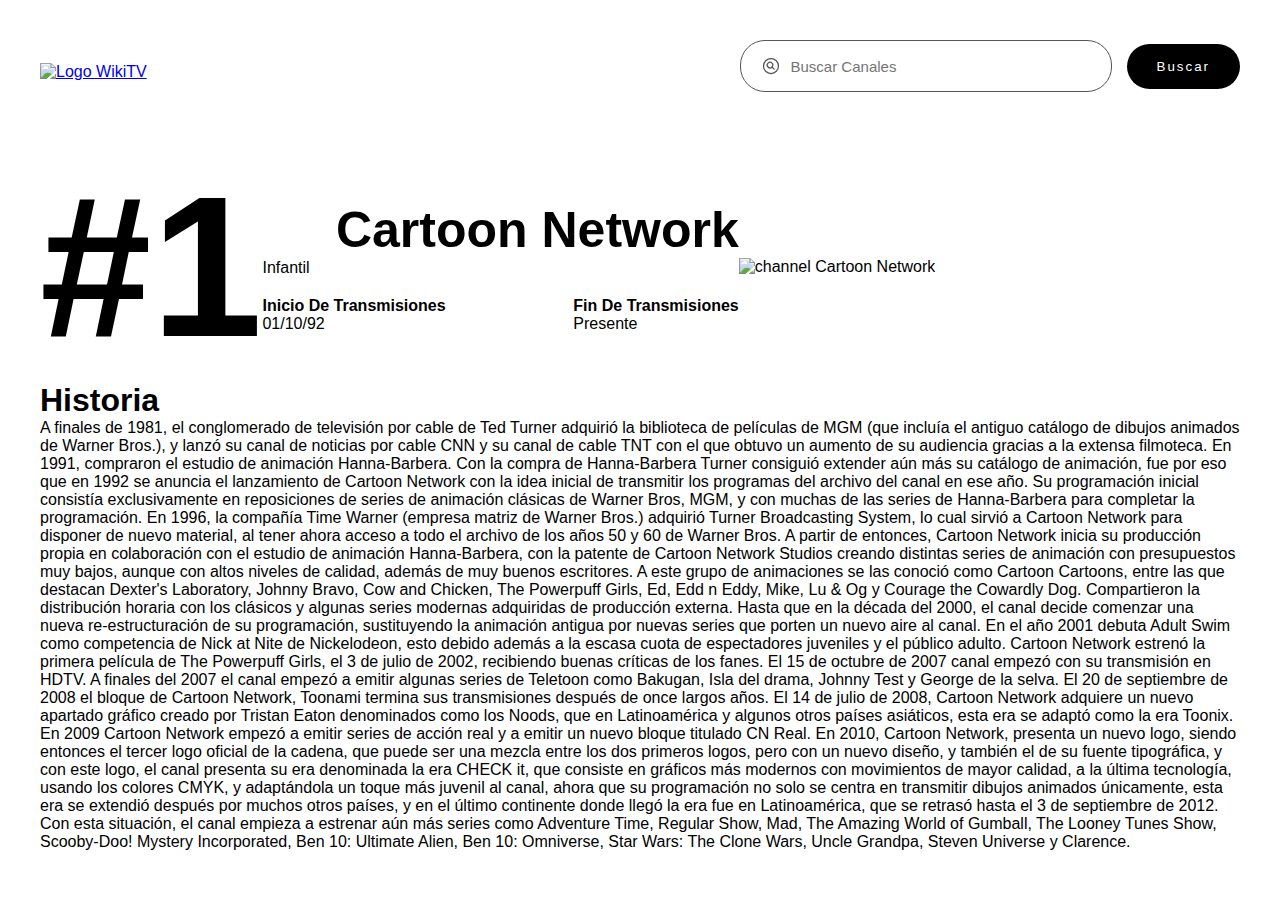
==== Canal.html @ b3f7379b "carpetas cambiadas y archivos eliminados" ====
<!DOCTYPE html>
<html lang="en">
<head>
    <meta charset="UTF-8">
    <meta name="viewport" content="width=device-width, initial-scale=1.0">
    <title>Canal</title>
    <link rel="stylesheet" href="style.css">
</head>
<body>
    <header class="container">
        <a href="/" class="logo">
            <img src="img/img/WikiTVlogo40x40.png" alt="Logo WikiTV">
        </a>
        <form>
            <div class="form-group">
                <svg xmlns="http://www.w3.org/2000/svg" fill="none" viewBox="0 0 24 24" stroke-width="1.5" stroke="currentColor" class="icon-search">
                    <path
                        stroke-linecap="round"
                        stroke-linejoin="round"
                        d="M15.75 15.75l-2.489-2.489m0 0a3.375 3.375 0 10-4.773-4.773 3.375 3.375 0 004.774 4.774zM21 12a9 9 0 11-18 0 9 9 0 0118 0z"
                    />
                </svg>
                
                <input type="search" placeholder="Buscar Canales">
            </div>

            <button class="btn-search">Buscar</button>
        </form>
        
    </header>
    <main class="container main-Canal">
        <div class="header-main-Canal">
            <span class="number-Canal">#1</span>
            <div class="container-img-Canal">
                <img src="https://upload.wikimedia.org/wikipedia/commons/thumb/f/fe/CARTOON_NETWORK_logo.png/640px-CARTOON_NETWORK_logo.png" height="200" 
                alt="channel Cartoon Network"></img>
            </div>

            <div class="container-info-Canal">
                <h1>Cartoon Network</h1>
                <div class="Channel-types">
                    <span class="infantil">Infantil</span>
                </div>
                <div class="info-Canal">
                    <div class="group-info">
                        <p>Inicio De Transmisiones</p>
                        <span>01/10/92</span>
                    </div>
                    <div class="group-info">
                        <p>Fin De Transmisiones</p>
                        <span>Presente</span>
                    </div>
                </div>
            </div>
        </div>
        <div class="container-history">
            <h1>Historia</h1>
             <div class="historia">
                <div class="Hist-group">
                    <p> A finales de 1981, el conglomerado de televisión por cable de Ted Turner adquirió la biblioteca de películas de MGM (que incluía el antiguo catálogo
                     de dibujos animados de Warner Bros.), y lanzó su canal de noticias por cable CNN y su canal de cable TNT con el que obtuvo un aumento de su audiencia gracias 
                     a la extensa filmoteca. En 1991, compraron el estudio de animación Hanna-Barbera.
                     Con la compra de Hanna-Barbera Turner consiguió extender aún más su catálogo de animación, fue por eso que en 1992 se anuncia el lanzamiento de 
                     Cartoon Network con la idea inicial de transmitir los programas del archivo del canal en ese año. Su programación inicial consistía exclusivamente en 
                     reposiciones de series de animación clásicas de Warner Bros, MGM, y con muchas de las series de Hanna-Barbera para completar la programación.
                     En 1996, la compañía Time Warner (empresa matriz de Warner Bros.) adquirió Turner Broadcasting System, lo cual sirvió a Cartoon Network para disponer 
                     de nuevo material, al tener ahora acceso a todo el archivo de los años 50 y 60 de Warner Bros. A partir de entonces, Cartoon Network inicia su producción 
                     propia en colaboración con el estudio de animación Hanna-Barbera, con la patente de Cartoon Network Studios creando distintas series de animación con 
                     presupuestos muy bajos, aunque con altos niveles de calidad, además de muy buenos escritores. A este grupo de animaciones se las conoció como Cartoon Cartoons,
                     entre las que destacan Dexter's Laboratory, Johnny Bravo, Cow and Chicken, The Powerpuff Girls, Ed, Edd n Eddy, Mike, Lu & Og y Courage the Cowardly Dog. 
                     Compartieron la distribución horaria con los clásicos y algunas series modernas adquiridas de producción externa. Hasta que en la década del 2000, 
                     el canal decide comenzar una nueva re-estructuración de su programación, sustituyendo la animación antigua por nuevas series que porten un nuevo aire al canal.
                     En el año 2001 debuta Adult Swim como competencia de Nick at Nite de Nickelodeon, esto debido además a la escasa cuota de espectadores juveniles y el público adulto. 
                     Cartoon Network estrenó la primera película de The Powerpuff Girls, el 3 de julio de 2002, recibiendo buenas críticas de los fanes. El 15 de octubre de 2007 canal 
                     empezó con su transmisión en HDTV. A finales del 2007 el canal empezó a emitir algunas series de Teletoon como Bakugan, Isla del drama, Johnny Test y George de la selva. 
                     El 20 de septiembre de 2008 el bloque de Cartoon Network, Toonami termina sus transmisiones después de once largos años. El 14 de julio de 2008, 
                     Cartoon Network adquiere un nuevo apartado gráfico creado por Tristan Eaton denominados como los Noods, que en Latinoamérica y algunos otros países asiáticos, 
                     esta era se adaptó como la era Toonix. En 2009 Cartoon Network empezó a emitir series de acción real y a emitir un nuevo bloque titulado CN Real. 
                     En 2010, Cartoon Network, presenta un nuevo logo, siendo entonces el tercer logo oficial de la cadena, que puede ser una mezcla entre los dos primeros logos, 
                     pero con un nuevo diseño, y también el de su fuente tipográfica, y con este logo, el canal presenta su era denominada la era CHECK it, que consiste en 
                     gráficos más modernos con movimientos de mayor calidad, a la última tecnología, usando los colores CMYK, y adaptándola un toque más juvenil al canal, 
                     ahora que su programación no solo se centra en transmitir dibujos animados únicamente, esta era se extendió después por muchos otros países, 
                     y en el último continente donde llegó la era fue en Latinoamérica, que se retrasó hasta el 3 de septiembre de 2012. Con esta situación, 
                     el canal empieza a estrenar aún más series como Adventure Time, Regular Show, Mad, The Amazing World of Gumball, The Looney Tunes Show, 
                     Scooby-Doo! Mystery Incorporated, Ben 10: Ultimate Alien, Ben 10: Omniverse, Star Wars: The Clone Wars, Uncle Grandpa, Steven Universe y Clarence.
                    </p>
                </div>
             </div>
        </div>
    </main>
</body>
</html>
---- style.css ----
@import url('https://fonts.googleapis.com/css2?family=Montserrat:wght@600&display=swap');
:root
{
    --color-fire: #ff7402;
	--color-grass: #9bcc50;
	--color-steel: #9eb7b8;
	--color-water: #4592c4;
	--color-psychic: #f366b9;
	--color-ground: #ab9842;
	--color-ice: #51c4e7;
	--color-flying: #3dc7ef;
	--color-ghost: #4d5b64;
	--color-normal: #a4acaf;
	--color-poison: #7e0058;
	--color-rock: #a38c21;
	--color-fighting: #d56723;
	--color-dark: #707070;
	--color-bug: #729f3f;
	--color-dragon: linear-gradient(180deg, #53a4cf 50%, #f16e57 50%);
	--color-electric: #bba909;
	--color-fairy: #fdb9e9;
	--color-shadow: #7b62a3;
	--color-unknow: #757575;

	--color-primary: #006d77;
	--color-primary-hover: #83c5be;
}

*{
    margin: 0;
    padding: 0;
    box-sizing: border-box;
}

body{
    font-family: 'Montserrat';
}

/* Globales */
.container{
    max-width: 1200px;
    margin: 0 auto;
}

/* Header */

header{
    display: flex;
    align-items: center;
    justify-content: space-between;

    padding: 40px 0;
}

.logo img{
    width: 130px;
}

header form{
    display: flex;
    align-items: center;

    gap: 15px;
}

.form-group{
    display: flex;
    align-items: center;
    gap: 10px;

    border: 1px solid #555;
    padding: 15px 20px;
    border-radius: 25px;
}

.form-group input{
    font-family: inherit;
    width: 300px;
    border: none;
    outline: none;
    font-size: 15px;
}

.icon-search{
    width: 20px;
    height: 20px;
    stroke: #555;
}

.btn-search{
    border: none;
    outline: none;
    border-radius: 25px;
    font-family: inherit;
    padding: 15px 30px;
    cursor: pointer;
    letter-spacing: 2px;
    background-color: #000;
    color: #fff;
}

.btn-search:hover{
    background-color: var(--color-primary-hover);
    color: #000;
}

/* btn filter */
.container-filter{
    display: flex;
}
.icon-filter{
    display: flex;
    align-items: center;
    gap: 15px;

    margin-bottom: 20px;
    cursor: pointer;
}

.icon-filter .icon{
    width: 30px;
    height: 30px;
    stroke: #555;
}

/* Card List */
.card-list-channels{
    display: grid;
    grid-template-columns: repeat(6,1fr);
    gap: 20px;
}

.card-channels{
    cursor: pointer;
    text-decoration: none;
}

.card-img {
    background-color: #f2f2f2;
    display: flex;
    align-items: center;
    justify-content: center;
    border-radius: 5px;
    height: 280px;
}


/* ... Tu código CSS anterior ... */

.card-img {
    background-color: #f2f2f2;
    display: flex;
    align-items: center;
    justify-content: center;
    border-radius: 5px;
    height: 280px;
}

.card-img img {
    width: 100%; /* Haz que las imágenes ocupen el 100% del contenedor */
    max-height: 100%; /* Limita la altura máxima al 100% del contenedor */
    object-fit: contain; /* Escalar y recortar la imagen para que se ajuste al contenedor */
    border-radius: 5px; /* Mismo borde redondeado que el contenedor */
}

.card-info {
    padding: 15px;
}

/* ... Tu código CSS anterior ... */


.channels-id{
    display: block;
    color: #888;
    margin-bottom: 15px;
}

.channel-types{
    display: flex;
    gap: 10px;
    margin-top: 10px;
}

.channel-types span{
    font-size: 12px;
    padding: 5px 20px;
    border-radius: 5px;
    color: #fff;
}

/* Tipos */

.Infantil{
    background-color: var(--color-fairy);
}

.NoDisponibles{
    background-color: var(--color-unknow);
}

.Disponibles{
    background-color: var(--color-bug);
}

.Juvenil{
    background-color: var(--color-fighting);
}

.container-filters{
    display: flex;
    justify-content: center;
    left: -300px;
    position: fixed;
    top: 0;
   
    
    width: 165px;
    
    color: #555;
    background-color: #f2f2f2;
    height: 100%;
    padding-top: 140px;
    transition: all .3s linear;
}

.container-filters.active {
    left: 0;
}

.filter-by-type{
    display: flex;
    flex-direction: column;

    gap: 20px;
}

.filter-by-type span{
    font-weight: 700;
    font-size: 22px;
}

.group-type{
    display: flex;
    gap: 10px;

    margin-left: 15px;
}

.group-type label{
    cursor: pointer;
}

/* Estilos Paginas De Canales */

.main-Canal{
    display: flex;
    flex-direction: column;
    margin-bottom: 50px;
}

.header-main-Canal{
    margin-top: 20px;

    display: flex;
    align-items: center;

    position: relative;
}

.number-Canal{
    position: static;
    top: -40px;
    left: 0;

    font-size: 200px;
    font-weight: 700;
    color: black;
}

.container-img-Canal{
  order: 2;
  flex: 1;
  padding: 25px 25px 25px 0;
}

.container-img-Canal img{
    width: 100;
}

.container-info-Canal{
    display: flex;
    flex-direction: column;

    order: 1;
    flex: 1;
}

.container-info-Canal h1{
    text-align: right;
    font-size: 50px;
}

.info-Canal{
    display: flex;
    justify-content: space-between;

    margin-top: 20px;
}

.group-info p{
    font-weight: 700;
}

*{
    margin: 0;
    padding: 0;
    font-family: Arial, Helvetica, sans-serif;
    box-sizing: border-box;
    transition: 0.5s;
}

body{
    height: 100vh;
    width: 100%;
    position: relative;
}

footer {
    width: 100%;
    position: absolute;
    bottom: 0;
    left: 0;
    padding: 0.01rem 0.2%; /* Reducido el padding aún más */
    background-color: black;
    display: flex;
    justify-content: center;
    align-items: center;
    flex-direction: column;
}

/* Opcional: Ajusta la altura del logo en el footer si es necesario */
.logo {
    height: 5px; /* Ajusta según sea necesario */
    margin-bottom: 0.005rem; /* Ajusta según sea necesario */
}

.social-icons-container,
.footer-menu-container {
    display: flex;
    justify-content: center;
    align-items: center;
    flex-wrap: wrap;
    margin-bottom: 0.005rem; /* Reducido el margin-bottom */
}

.menu-item {
    margin: 0.001rem 0.1rem; /* Reducido el margin aún más */
    font-size: 10px; /* Reducido el tamaño de letra */
}


.social-icon{
    height: 50px;
    width: 50px;
    border-radius: 50px;
    border: 1px solid #f2f2f2;
    background-image: url(https://upload.wikimedia.org/wikipedia/commons/thumb/c/c3/Facebook_icon_%28black%29.svg/2048px-Facebook_icon_%28black%29.svg.png);
    background-position: center;
    background-size: 40%;
    background-repeat: no-repeat;
    margin: 1rem;
}

.social-icon:hover{
    background-color: #121212;
    filter: invert(1);
}

.social-icon:nth-of-type(2){
    background-image: url(https://freelogopng.com/images/all_img/1683191308instagram-logo-black-and-white.png);
    
}

.social-icon:nth-of-type(3){
    background-image: url(https://upload.wikimedia.org/wikipedia/commons/5/57/X_logo_2023_%28white%29.png);
    
}

.social-icon:nth-of-type(4){
    background-image: url(https://seeklogo.com/images/T/threads-logo-1ABBA246BE-seeklogo.com.png);
    
}

.footer-menu-container{
    list-style-type: none;
    color: #f2f2f2;
}

.footer-menu-contact{
    font-size: 15px;
    text-decoration: none;
    color: #f2f2f2;
}

.menu-item{
    margin: 1rem 1.5rem;
    cursor: pointer;
    opacity: 0.6;
}

.menu-item:hover{
    opacity: 1;
}
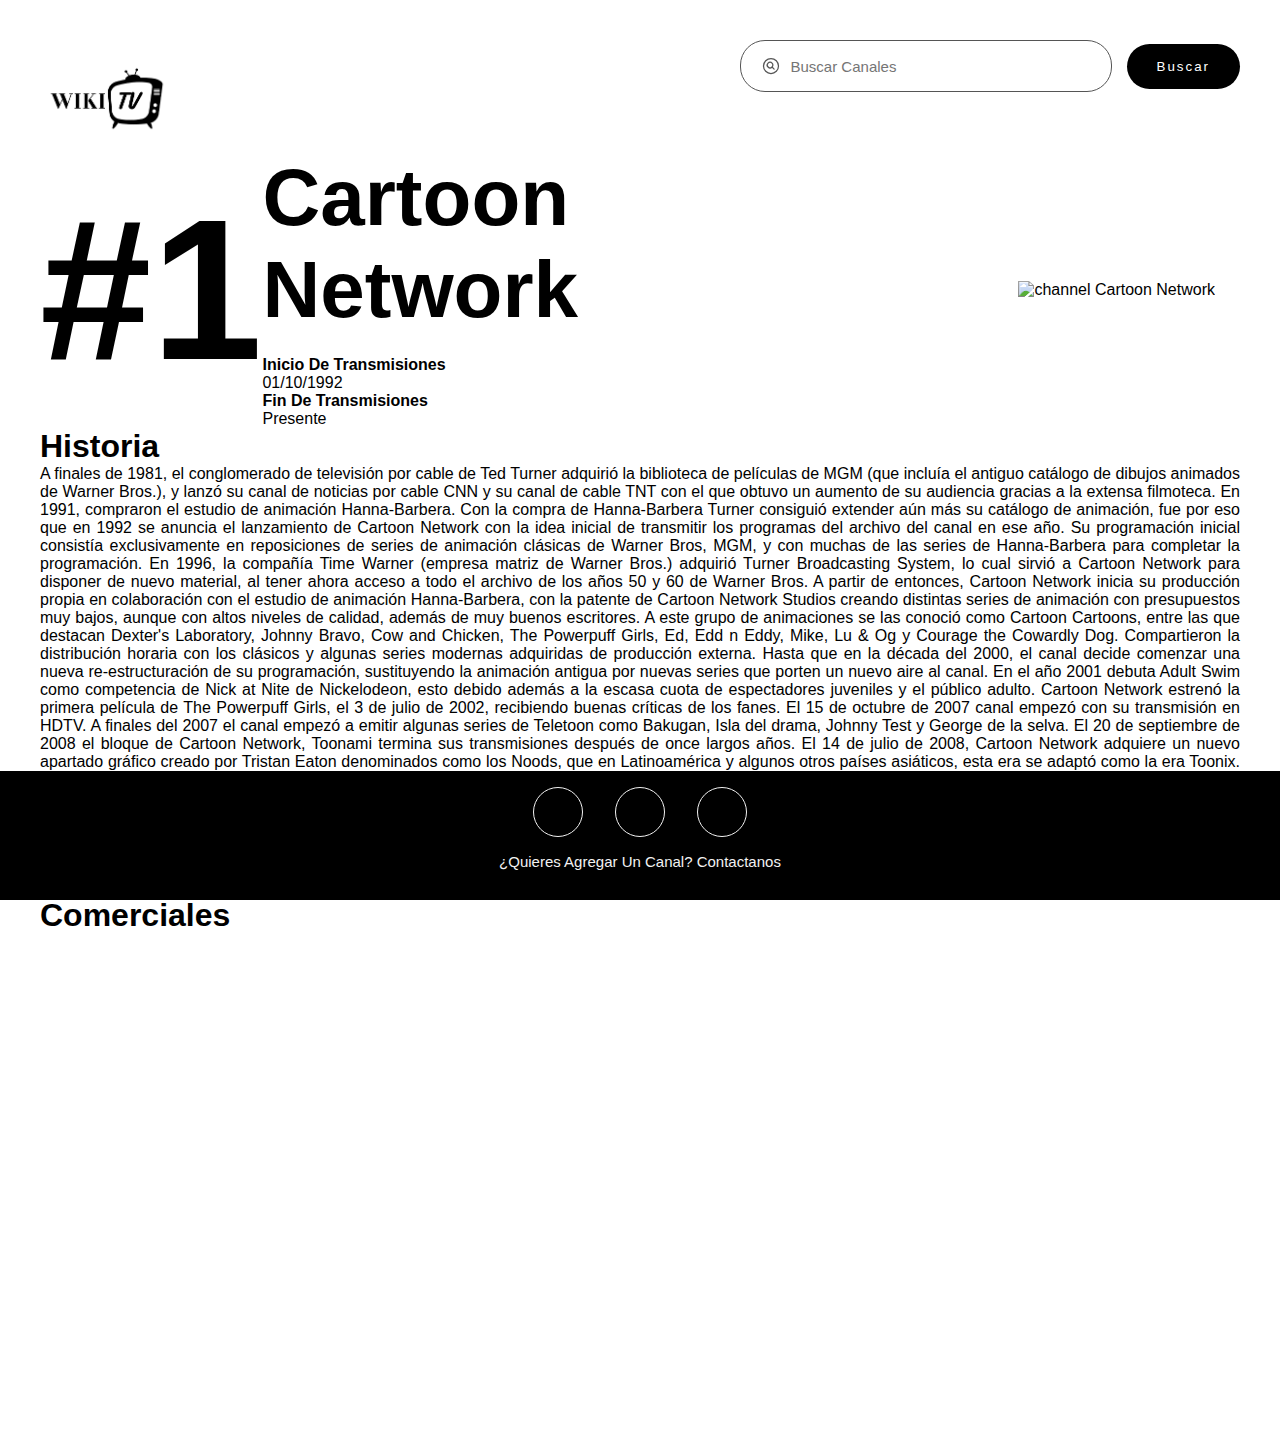
==== commit 47260285: "actualize los canales" ====
--- a/Canal.html
+++ b/Canal.html
@@ -3,13 +3,14 @@
 <head>
     <meta charset="UTF-8">
     <meta name="viewport" content="width=device-width, initial-scale=1.0">
-    <title>Canal</title>
+    <title>Cartoon Network</title>
     <link rel="stylesheet" href="style.css">
+    <link rel="icon" href="assets/tv.ico">
 </head>
 <body>
     <header class="container">
         <a href="/" class="logo">
-            <img src="img/img/WikiTVlogo40x40.png" alt="Logo WikiTV">
+            <img src="assets/WikiTVlogo40x40.png" alt="Logo WikiTV">
         </a>
         <form>
             <div class="form-group">
@@ -38,13 +39,10 @@
 
             <div class="container-info-Canal">
                 <h1>Cartoon Network</h1>
-                <div class="Channel-types">
-                    <span class="infantil">Infantil</span>
-                </div>
-                <div class="info-Canal">
+                <div class="info-Canal"> </div> 
                     <div class="group-info">
                         <p>Inicio De Transmisiones</p>
-                        <span>01/10/92</span>
+                        <span>01/10/1992</span>
                     </div>
                     <div class="group-info">
                         <p>Fin De Transmisiones</p>
@@ -57,7 +55,7 @@
             <h1>Historia</h1>
              <div class="historia">
                 <div class="Hist-group">
-                    <p> A finales de 1981, el conglomerado de televisión por cable de Ted Turner adquirió la biblioteca de películas de MGM (que incluía el antiguo catálogo
+                    <p style="text-align: justify;"> A finales de 1981, el conglomerado de televisión por cable de Ted Turner adquirió la biblioteca de películas de MGM (que incluía el antiguo catálogo
                      de dibujos animados de Warner Bros.), y lanzó su canal de noticias por cable CNN y su canal de cable TNT con el que obtuvo un aumento de su audiencia gracias 
                      a la extensa filmoteca. En 1991, compraron el estudio de animación Hanna-Barbera.
                      Con la compra de Hanna-Barbera Turner consiguió extender aún más su catálogo de animación, fue por eso que en 1992 se anuncia el lanzamiento de 
@@ -87,6 +85,35 @@
                 </div>
              </div>
         </div>
+        <div class="container-videos">
+            <h1>Comerciales</h1>
+            <div class="Comerciales">
+            </div>
+        </div>
+        <iframe width="700" height="335" src="https://www.youtube.com/embed/aDQP8LMOQxE?si=Gv8I87i64zrgUKbK?autoplay=1" title="YouTube video player" frameborder="0" allow="accelerometer; autoplay; clipboard-write; encrypted-media; gyroscope; picture-in-picture; web-share" allowfullscreen>
+        </iframe>
+        <br>
+        <br>
+        <br>
+        <br>
+        <br>
+        <br>
+        <br>
+        <br>
+        <br>
+        <footer>
+            <div class="social-icons-container">
+                <a href="https://www.facebook.com/joshua.ruizlopez.3" class="social-icon"></a>
+                <a href="https://www.instagram.com/heyitsjosh.12/" class="social-icon"></a>
+                <a href="https://twitter.com/TVLaint" class="social-icon"></a>
+            </div>
+            <ul class="footer-menu-contact">
+                <li>
+                    <div class="open-button">¿Quieres Agregar Un Canal? Contactanos</div>
+                </li> 
+            </ul>
+        </footer>
+        
     </main>
 </body>
 </html>--- a/style.css
+++ b/style.css
@@ -279,9 +279,10 @@
 }
 
 .container-img-Canal{
-  order: 2;
+  order: 100;
   flex: 1;
   padding: 25px 25px 25px 0;
+  text-align: end;
 }
 
 .container-img-Canal img{
@@ -291,14 +292,13 @@
 .container-info-Canal{
     display: flex;
     flex-direction: column;
-
     order: 1;
     flex: 1;
 }
 
 .container-info-Canal h1{
-    text-align: right;
-    font-size: 50px;
+    text-align: left;
+    font-size: 80px;
 }
 
 .info-Canal{
@@ -328,7 +328,7 @@
 
 footer {
     width: 100%;
-    position: absolute;
+    position: fixed;
     bottom: 0;
     left: 0;
     padding: 0.01rem 0.2%; /* Reducido el padding aún más */
@@ -337,7 +337,12 @@
     justify-content: center;
     align-items: center;
     flex-direction: column;
-}
+    padding-bottom: 30px;
+    
+}
+
+/* Footer Hack*/
+@import url(footer-hack.css);
 
 /* Opcional: Ajusta la altura del logo en el footer si es necesario */
 .logo {
@@ -352,6 +357,7 @@
     align-items: center;
     flex-wrap: wrap;
     margin-bottom: 0.005rem; /* Reducido el margin-bottom */
+
 }
 
 .menu-item {
@@ -403,6 +409,14 @@
     color: #f2f2f2;
 }
 
+.footer-menu-contact li{
+    list-style: none;
+}
+
+.footer-menu-contact li a{
+    color: white;
+}
+
 .menu-item{
     margin: 1rem 1.5rem;
     cursor: pointer;
@@ -413,3 +427,44 @@
     opacity: 1;
 }
 
+.welcome{
+    margin: 0 auto;
+    display: flex;
+    justify-content: center;
+    align-items: center;
+    height: 200px;
+    background-image: linear-gradient(rgba(0, 0, 0, 0.8),rgba(0,0,50,0.8)), url("assets/current-list-of-channels-for-tveverywhere.jpg");
+    background-size: cover;
+    background-position: center;
+    color: white;
+    width: 1300px;
+}
+
+.modal{
+    width: 900px;
+    box-shadow: 1px 0px 43px -7px rgba(0,0,0,0.8);
+    border: 1px solid black;
+    border-radius: 10px;
+    line-height: 30px;
+    outline: none;
+    text-align: justify;
+    margin: auto;
+}
+
+.modal h1{
+    padding-top: 15px;
+}
+
+.modal::backdrop{
+    background-color: rgba(255, 255, 255, .8);
+}
+
+.close-button{
+    position: absolute;
+    right: 20px;
+    cursor: pointer;
+}
+
+.open-button{
+    cursor: pointer;
+}